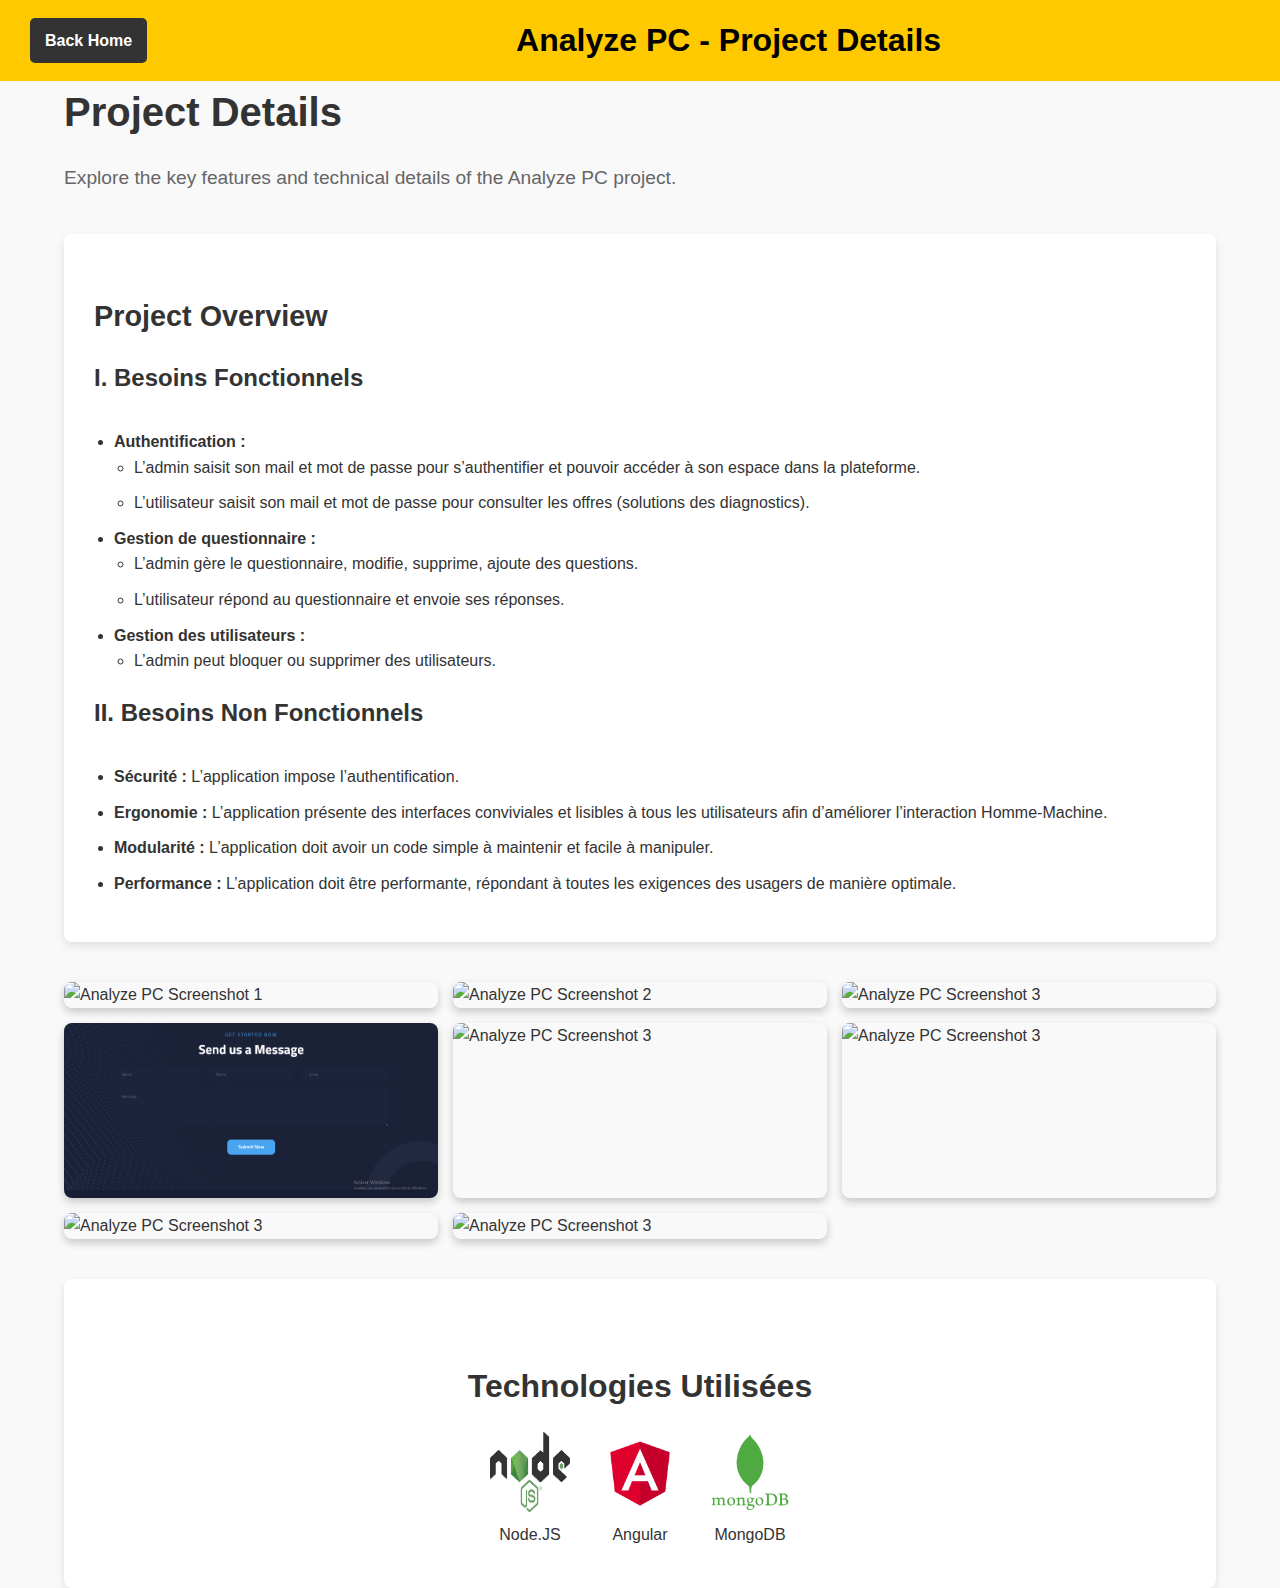
==== projects/analyzePC.html @ 74086c6b "Add project files" ====
<!DOCTYPE html>
<html lang="en">

<head>
    <meta charset="UTF-8">
    <meta name="viewport" content="width=device-width, initial-scale=1.0">
    <title>Analyze PC - Project Details</title>
    <style>
        body {
            font-family: Arial, sans-serif;
            line-height: 1.6;
            margin: 0;
            padding: 0;
            color: #333;
            background-color: #f9f9f9;
        }

        header {
            background: #ffc900;
            color: black;
            padding: 15px 0;
            position: fixed;
            width: 100%;
            top: 0;
            z-index: 1000;
            display: flex;
            align-items: center;
            justify-content: space-between;
            padding: 15px 30px;
        }

        .back-button {
            color: #fff;
            text-decoration: none;
            font-weight: bold;
            background: #333;
            padding: 10px 15px;
            border-radius: 5px;
            transition: background 0.3s, color 0.3s;
        }

        .back-button:hover {
            background: #555;
        }

        header h1 {
            font-size: 2em;
            margin: 0;
            flex: 1;
            text-align: center;
        }

        .container {
            width: 90%;
            max-width: 1200px;
            margin: 80px auto 0; /* Adjust margin to account for fixed header */
        }

        .section-title {
            margin-bottom: 40px;
        }

        .section-title h2 {
            font-size: 2.5em;
            color: #333;
            margin-bottom: 10px;
        }

        .section-title p {
            font-size: 1.2em;
            color: #666;
        }

        .project-content {
            background: #fff;
            padding: 30px;
            border-radius: 8px;
            box-shadow: 0 4px 8px rgba(0, 0, 0, 0.1);
            margin-bottom: 40px;
        }

        .project-content h3 {
            font-size: 1.8em;
            color: #333;
            margin-bottom: 20px;
        }

        .project-content h4 {
            font-size: 1.5em;
            color: #333;
            margin-top: 20px;
        }

        .project-content ul {
            padding-left: 20px;
        }

        .project-content ul li {
            margin-bottom: 10px;
        }

        .screenshot-gallery {
            display: grid;
            grid-template-columns: repeat(auto-fit, minmax(300px, 1fr));
            gap: 15px;
            margin-top: 20px;
        }

        .screenshot-item {
            position: relative;
            overflow: hidden;
            border-radius: 8px;
            box-shadow: 0 4px 8px rgba(0, 0, 0, 0.2);
            transition: transform 0.3s, box-shadow 0.3s;
        }

        .screenshot-item img {
            width: 100%;
            height: auto;
            display: block;
            transition: transform 0.3s;
        }

        .screenshot-item:hover {
            transform: scale(1.05);
            box-shadow: 0 8px 16px rgba(0, 0, 0, 0.3);
        }

        .screenshot-item:hover img {
            transform: scale(1.1);
        }
        .technologies {
            background: #fff;
            padding: 40px;
            border-radius: 8px;
            box-shadow: 0 4px 8px rgba(0, 0, 0, 0.1);
            text-align: center;
            margin-top: 40px;
        }

        .technologies h4 {
            font-size: 2em;
            color: #333;
            margin-bottom: 20px;
        }

        .tech-list {
            display: flex;
            flex-wrap: wrap;
            justify-content: center;
            gap: 30px;
        }

        .tech-item {
            display: flex;
            flex-direction: column;
            align-items: center;
            gap: 10px;
        }

        .tech-item img {
            width: 80px;
            height: 80px;
            display: block;
        }

    </style>
</head>

<body>
    <header>
        <a href="../index.html" class="back-button">Back Home</a>
        <h1>Analyze PC - Project Details</h1>
    </header>
    <div class="container">
        <section class="section-title">
            <h2>Project Details</h2>
            <p>Explore the key features and technical details of the Analyze PC project.</p>
        </section>

        <div class="project-content">
            <h3>Project Overview</h3>

            <h4>I. Besoins Fonctionnels</h4>
            <ul>
                <li><strong>Authentification :</strong>
                    <ul>
                        <li>L’admin saisit son mail et mot de passe pour s’authentifier et pouvoir accéder à son espace dans la plateforme.</li>
                        <li>L’utilisateur saisit son mail et mot de passe pour consulter les offres (solutions des diagnostics).</li>
                    </ul>
                </li>
                <li><strong>Gestion de questionnaire :</strong>
                    <ul>
                        <li>L’admin gère le questionnaire, modifie, supprime, ajoute des questions.</li>
                        <li>L’utilisateur répond au questionnaire et envoie ses réponses.</li>
                    </ul>
                </li>
                <li><strong>Gestion des utilisateurs :</strong>
                    <ul>
                        <li>L’admin peut bloquer ou supprimer des utilisateurs.</li>
                    </ul>
                </li>
            </ul>

            <h4>II. Besoins Non Fonctionnels</h4>
            <ul>
                <li><strong>Sécurité :</strong> L’application impose l’authentification.</li>
                <li><strong>Ergonomie :</strong> L’application présente des interfaces conviviales et lisibles à tous les utilisateurs afin d’améliorer l’interaction Homme-Machine.</li>
                <li><strong>Modularité :</strong> L’application doit avoir un code simple à maintenir et facile à manipuler.</li>
                <li><strong>Performance :</strong> L’application doit être performante, répondant à toutes les exigences des usagers de manière optimale.</li>
            </ul>
        </div>

        <section class="screenshot-gallery">
            <div class="screenshot-item">
                <img src="../assets/images/analyzePC/1.png" alt="Analyze PC Screenshot 1">
            </div>
            <div class="screenshot-item">
                <img src="../assets/images/analyzePC/2.png" alt="Analyze PC Screenshot 2">
            </div>
            <div class="screenshot-item">
                <img src="../assets/images/analyzePC/3.png" alt="Analyze PC Screenshot 3">
            </div>
            <div class="screenshot-item">
                <img src="../assets/images/analyzePC/4.png" alt="Analyze PC Screenshot 3">
            </div>
            <div class="screenshot-item">
                <img src="../assets/images/analyzePC/5.png" alt="Analyze PC Screenshot 3">
            </div>
            <div class="screenshot-item">
                <img src="../assets/images/analyzePC/6.png" alt="Analyze PC Screenshot 3">
            </div>
            <div class="screenshot-item">
                <img src="../assets/images/analyzePC/7.png" alt="Analyze PC Screenshot 3">
            </div>
            <div class="screenshot-item">
                <img src="../assets/images/analyzePC/8.png" alt="Analyze PC Screenshot 3">
            </div>
        </section>
        <section class="technologies">
            <h4>Technologies Utilisées</h4>
            <div class="tech-list">
                <div class="tech-item">
                    <img src="../assets/images/logos/node.png" alt="Node.js">
                    <span>Node.JS</span>
                </div>
                <div class="tech-item">
                    <img src="../assets/images/logos/Angular.png" alt="React">
                    <span>Angular</span>
                </div>
                <div class="tech-item">
                    <img src="../assets/images/logos/mongo.png" alt="Laravel">
                    <span>MongoDB</span>
                </div>
                <!-- Add more technologies as needed -->
            </div>
        </section>
    </div>

    
</body>

</html>
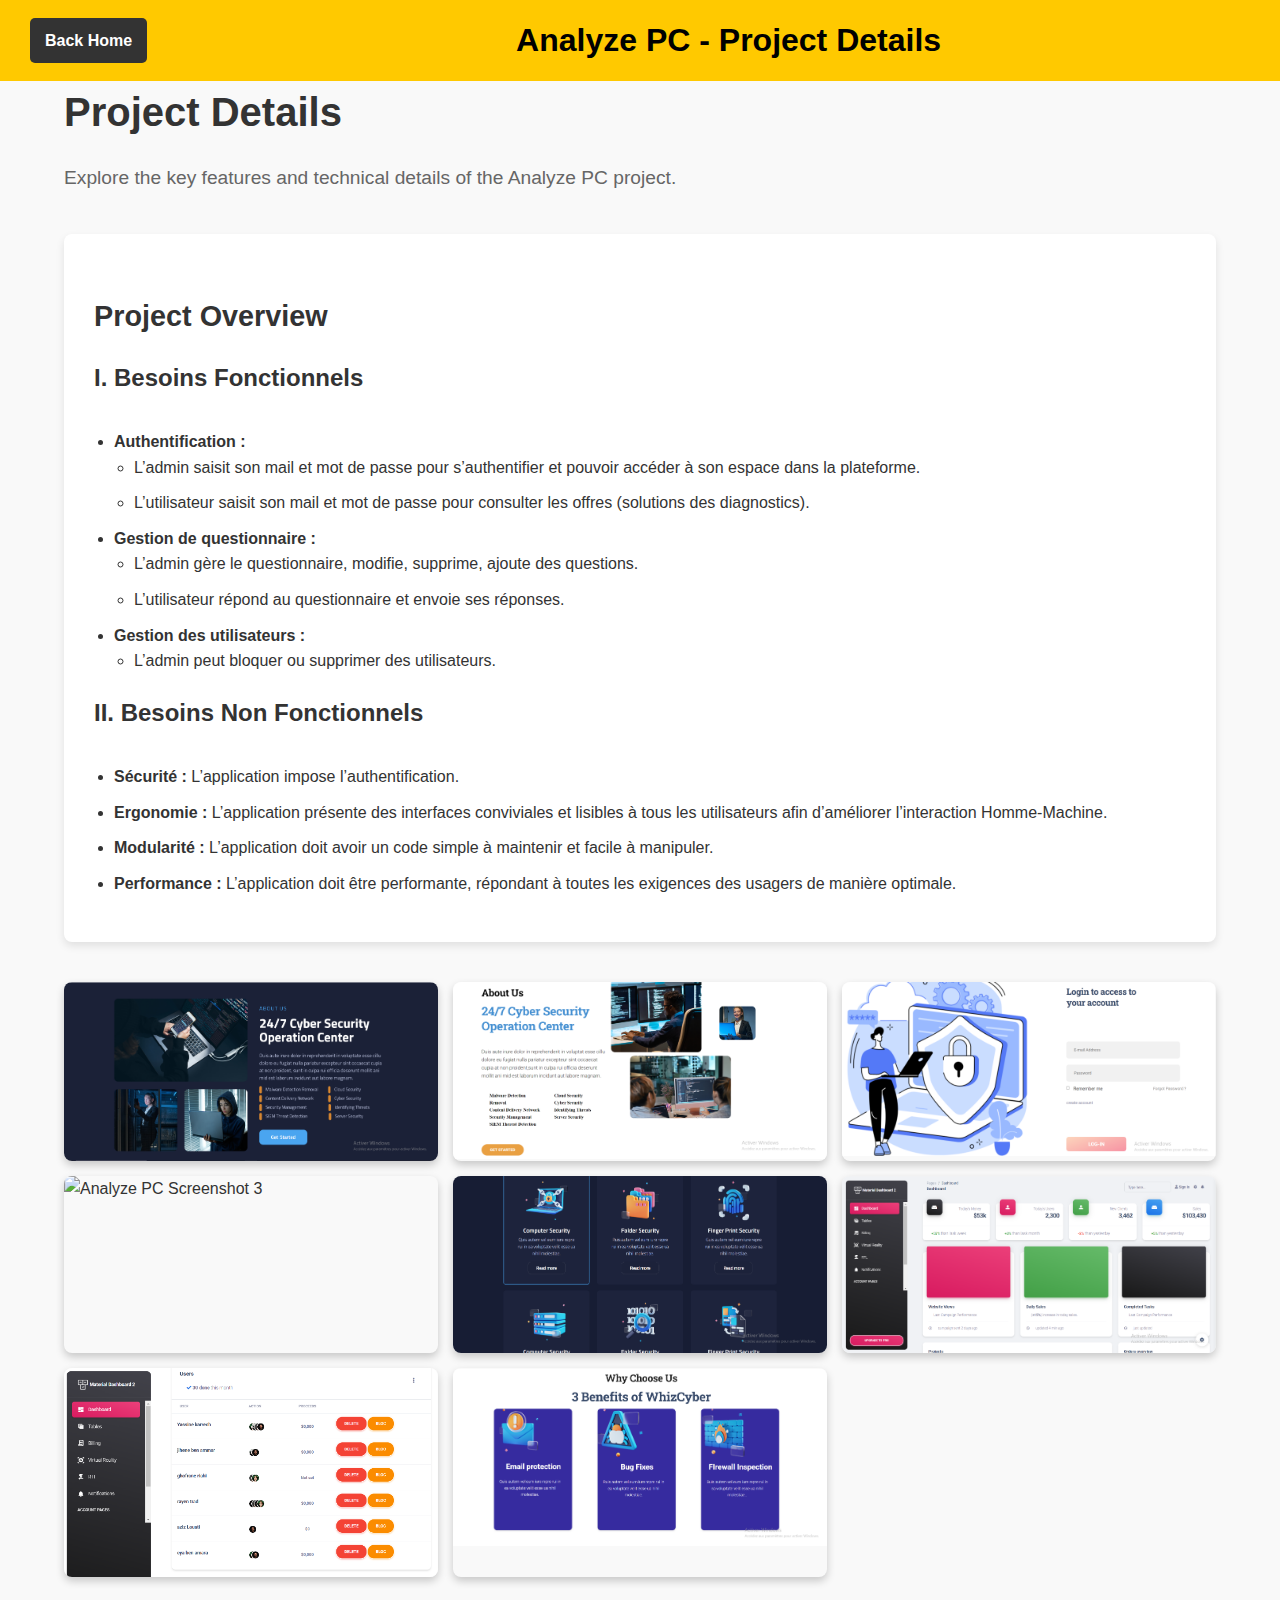
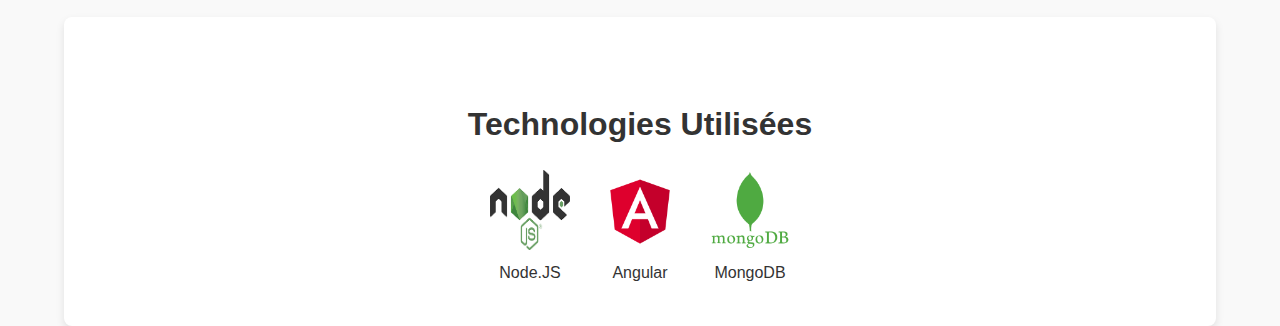
==== commit 186bd828: "modify cap PNG" ====
--- a/projects/analyzePC.html
+++ b/projects/analyzePC.html
@@ -213,28 +213,28 @@
 
         <section class="screenshot-gallery">
             <div class="screenshot-item">
-                <img src="../assets/images/analyzePC/1.png" alt="Analyze PC Screenshot 1">
-            </div>
-            <div class="screenshot-item">
-                <img src="../assets/images/analyzePC/2.png" alt="Analyze PC Screenshot 2">
-            </div>
-            <div class="screenshot-item">
-                <img src="../assets/images/analyzePC/3.png" alt="Analyze PC Screenshot 3">
-            </div>
-            <div class="screenshot-item">
-                <img src="../assets/images/analyzePC/4.png" alt="Analyze PC Screenshot 3">
-            </div>
-            <div class="screenshot-item">
-                <img src="../assets/images/analyzePC/5.png" alt="Analyze PC Screenshot 3">
-            </div>
-            <div class="screenshot-item">
-                <img src="../assets/images/analyzePC/6.png" alt="Analyze PC Screenshot 3">
-            </div>
-            <div class="screenshot-item">
-                <img src="../assets/images/analyzePC/7.png" alt="Analyze PC Screenshot 3">
-            </div>
-            <div class="screenshot-item">
-                <img src="../assets/images/analyzePC/8.png" alt="Analyze PC Screenshot 3">
+                <img src="../assets/images/analyzePC/1.PNG" alt="Analyze PC Screenshot 1">
+            </div>
+            <div class="screenshot-item">
+                <img src="../assets/images/analyzePC/2.PNG" alt="Analyze PC Screenshot 2">
+            </div>
+            <div class="screenshot-item">
+                <img src="../assets/images/analyzePC/3.PNG" alt="Analyze PC Screenshot 3">
+            </div>
+            <div class="screenshot-item">
+                <img src="../assets/images/analyzePC/4.PNG" alt="Analyze PC Screenshot 3">
+            </div>
+            <div class="screenshot-item">
+                <img src="../assets/images/analyzePC/5.PNG" alt="Analyze PC Screenshot 3">
+            </div>
+            <div class="screenshot-item">
+                <img src="../assets/images/analyzePC/6.PNG" alt="Analyze PC Screenshot 3">
+            </div>
+            <div class="screenshot-item">
+                <img src="../assets/images/analyzePC/7.PNG" alt="Analyze PC Screenshot 3">
+            </div>
+            <div class="screenshot-item">
+                <img src="../assets/images/analyzePC/8.PNG" alt="Analyze PC Screenshot 3">
             </div>
         </section>
         <section class="technologies">
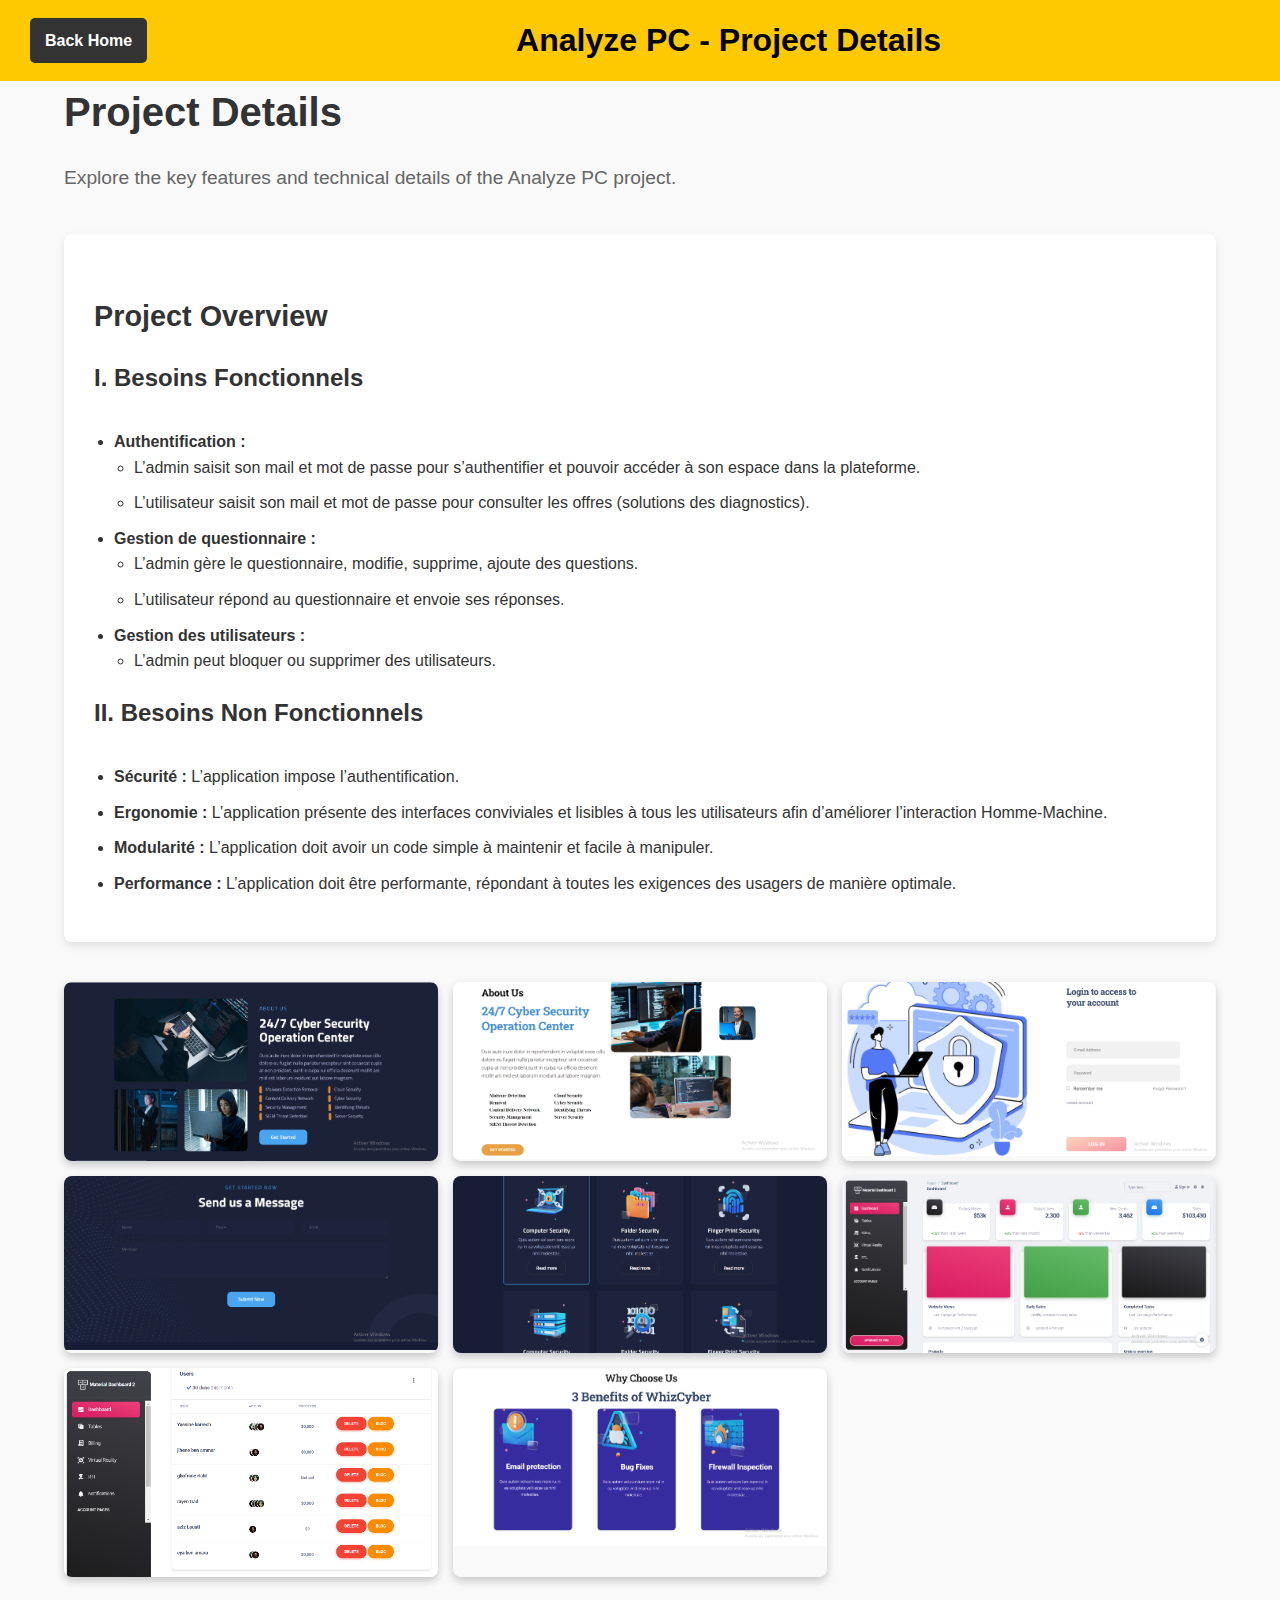
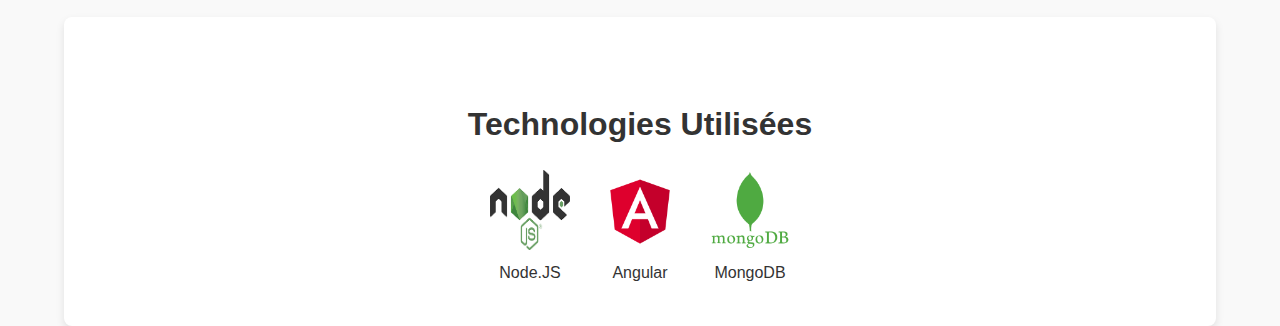
==== commit b7ded1e4: "modify analyzePC" ====
--- a/projects/analyzePC.html
+++ b/projects/analyzePC.html
@@ -222,7 +222,7 @@
                 <img src="../assets/images/analyzePC/3.PNG" alt="Analyze PC Screenshot 3">
             </div>
             <div class="screenshot-item">
-                <img src="../assets/images/analyzePC/4.PNG" alt="Analyze PC Screenshot 3">
+                <img src="../assets/images/analyzePC/4.png" alt="Analyze PC Screenshot 3">
             </div>
             <div class="screenshot-item">
                 <img src="../assets/images/analyzePC/5.PNG" alt="Analyze PC Screenshot 3">
